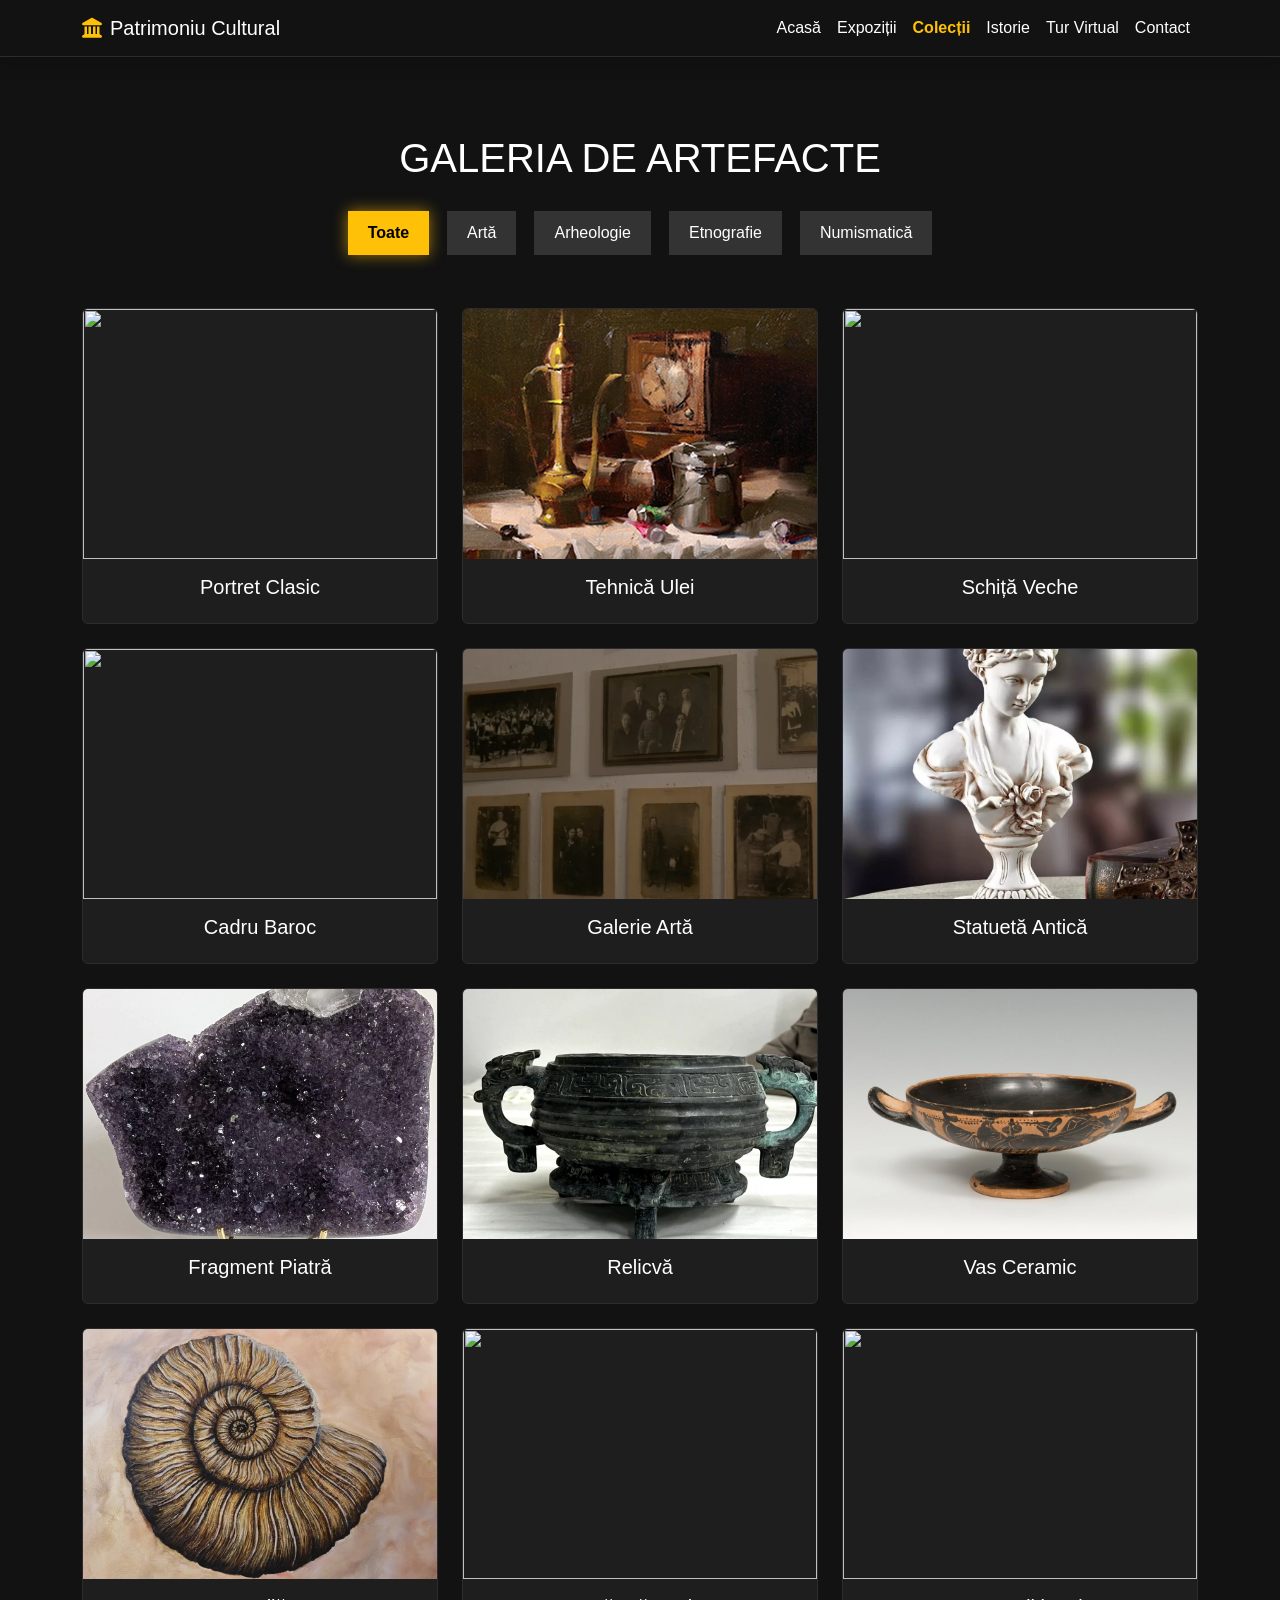
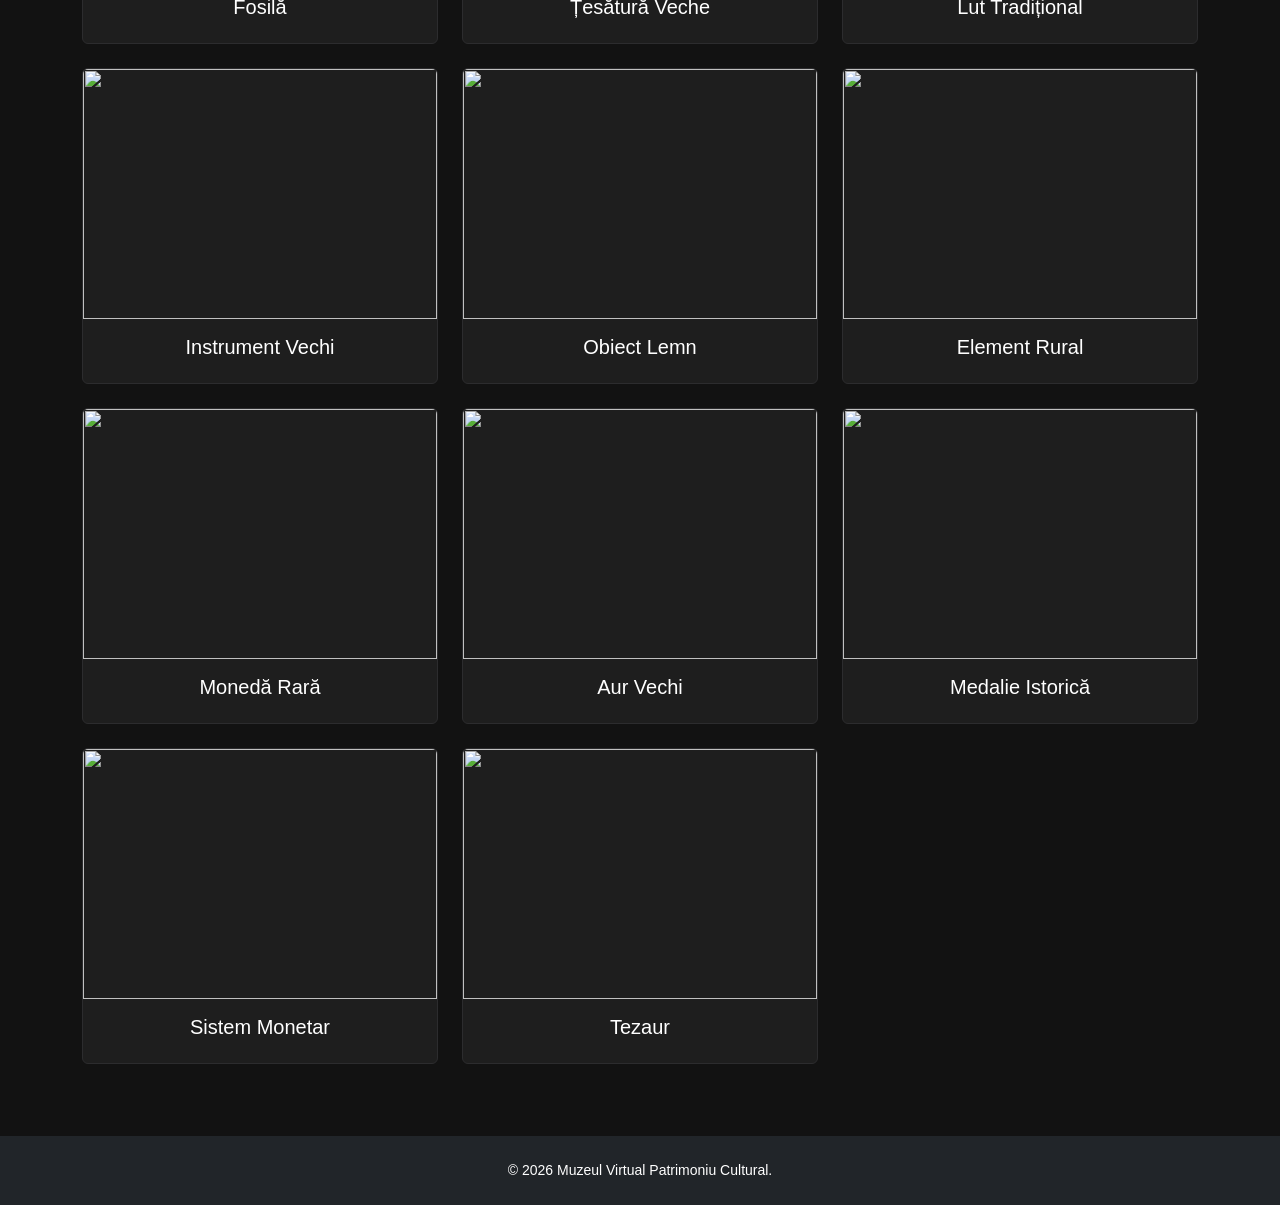
==== collections.html @ 8f24d9ed "Am realizat programul" ====
<!DOCTYPE html>
<html lang="ro">
<head>
    <meta charset="UTF-8">
    <meta name="viewport" content="width=device-width, initial-scale=1.0">
    <title>Colecții | Muzeul Virtual</title>
    <link href="https://cdn.jsdelivr.net/npm/bootstrap@5.3.3/dist/css/bootstrap.min.css" rel="stylesheet">
    <link rel="stylesheet" href="https://cdnjs.cloudflare.com/ajax/libs/font-awesome/6.5.1/css/all.min.css">
    <link rel="stylesheet" href="css/css.css">
</head>
<body>

    <nav class="navbar navbar-expand-lg navbar-dark fixed-top shadow">
        <div class="container">
            <a class="navbar-brand" href="index.html"><i class="fa-solid fa-landmark me-2 text-warning"></i>Patrimoniu Cultural</a>
            <button class="navbar-toggler" type="button" data-bs-toggle="collapse" data-bs-target="#navbarNav"><span class="navbar-toggler-icon"></span></button>
            <div class="collapse navbar-collapse" id="navbarNav">
                <ul class="navbar-nav ms-auto">
                    <li class="nav-item"><a class="nav-link" href="index.html">Acasă</a></li>
                    <li class="nav-item"><a class="nav-link" href="exhibitions.html">Expoziții</a></li>
                    <li class="nav-item"><a class="nav-link active" href="collections.html">Colecții</a></li>
                    <li class="nav-item"><a class="nav-link" href="history.html">Istorie</a></li>
                    <li class="nav-item"><a class="nav-link" href="virtual-tour.html">Tur Virtual</a></li>
                    <li class="nav-item"><a class="nav-link" href="contact.html">Contact</a></li>
                </ul>
            </div>
        </div>
    </nav>

    <main style="margin-top: 110px;">
        <div class="container py-4">
            <h1 class="text-center mb-4 text-uppercase" style="color: var(--bordo);">Galeria de Artefacte</h1>
            
            <div class="d-flex justify-content-center flex-wrap gap-2 mb-5">
    <button class="filter-btn active" data-filter="all">Toate</button>
    <button class="filter-btn" data-filter="arta">Artă</button>
    <button class="filter-btn" data-filter="arheologie">Arheologie</button>
    <button class="filter-btn" data-filter="etnografie">Etnografie</button>
    <button class="filter-btn" data-filter="numismatica">Numismatică</button>
</div>

<div class="row g-4" id="gallery">
    <div class="col-md-4 gallery-item arta"><div class="card"><img src="https://images.unsplash.com/photo-1577720580479-7d839d829c73?w=400&h=300&fit=crop" class="card-img-top"><div class="card-body text-center"><h5>Portret Clasic</h5></div></div></div>
    <div class="col-md-4 gallery-item arta"><div class="card"><img src="img/16.jpg" class="card-img-top"><div class="card-body text-center"><h5>Tehnică Ulei</h5></div></div></div>
    <div class="col-md-4 gallery-item arta"><div class="card"><img src="https://images.unsplash.com/photo-1579783902614-a3fb3927b6a5?w=400&h=300&fit=crop" class="card-img-top"><div class="card-body text-center"><h5>Schiță Veche</h5></div></div></div>
    <div class="col-md-4 gallery-item arta"><div class="card"><img src="https://images.unsplash.com/photo-1578301978693-85fa9c0320b9?w=400&h=300&fit=crop" class="card-img-top"><div class="card-body text-center"><h5>Cadru Baroc</h5></div></div></div>
    <div class="col-md-4 gallery-item arta"><div class="card"><img src="img/15.webp" class="card-img-top"><div class="card-body text-center"><h5>Galerie Artă</h5></div></div></div>

    <div class="col-md-4 gallery-item arheologie"><div class="card"><img src="img/17.jpeg" class="card-img-top"><div class="card-body text-center"><h5>Statuetă Antică</h5></div></div></div>
    <div class="col-md-4 gallery-item arheologie"><div class="card"><img src="img/19.webp" class="card-img-top"><div class="card-body text-center"><h5>Fragment Piatră</h5></div></div></div>
    <div class="col-md-4 gallery-item arheologie"><div class="card"><img src="img/18.webp" class="card-img-top"><div class="card-body text-center"><h5>Relicvă</h5></div></div></div>
    <div class="col-md-4 gallery-item arheologie"><div class="card"><img src="img/9.jpg" class="card-img-top"><div class="card-body text-center"><h5>Vas Ceramic</h5></div></div></div>
    <div class="col-md-4 gallery-item arheologie"><div class="card"><img src="img/20.webp" class="card-img-top"><div class="card-body text-center"><h5>Fosilă</h5></div></div></div>

    <div class="col-md-4 gallery-item etnografie"><div class="card"><img src="https://images.unsplash.com/photo-1583623025202-236402488806?w=400&h=300&fit=crop" class="card-img-top"><div class="card-body text-center"><h5>Țesătură Veche</h5></div></div></div>
    <div class="col-md-4 gallery-item etnografie"><div class="card"><img src="https://images.unsplash.com/photo-1606787366850-de6330128bfc?w=400&h=300&fit=crop" class="card-img-top"><div class="card-body text-center"><h5>Lut Tradițional</h5></div></div></div>
    <div class="col-md-4 gallery-item etnografie"><div class="card"><img src="https://images.unsplash.com/photo-1582268611958-ebfd16139ce0?w=400&h=300&fit=crop" class="card-img-top"><div class="card-body text-center"><h5>Instrument Vechi</h5></div></div></div>
    <div class="col-md-4 gallery-item etnografie"><div class="card"><img src="https://images.unsplash.com/photo-1616428453443-41c30573e045?w=400&h=300&fit=crop" class="card-img-top"><div class="card-body text-center"><h5>Obiect Lemn</h5></div></div></div>
    <div class="col-md-4 gallery-item etnografie"><div class="card"><img src="https://images.unsplash.com/photo-1600570395462-e64e59f2010c?w=400&h=300&fit=crop" class="card-img-top"><div class="card-body text-center"><h5>Element Rural</h5></div></div></div>

    <div class="col-md-4 gallery-item numismatica"><div class="card"><img src="https://images.unsplash.com/photo-1622630998477-20aa696acb05?w=400&h=300&fit=crop" class="card-img-top"><div class="card-body text-center"><h5>Monedă Rară</h5></div></div></div>
    <div class="col-md-4 gallery-item numismatica"><div class="card"><img src="https://images.unsplash.com/photo-1609599006456-3023e3e3b3e6?w=400&h=300&fit=crop" class="card-img-top"><div class="card-body text-center"><h5>Aur Vechi</h5></div></div></div>
    <div class="col-md-4 gallery-item numismatica"><div class="card"><img src="https://images.unsplash.com/photo-1624555130581-1d9cca783bc0?w=400&h=300&fit=crop" class="card-img-top"><div class="card-body text-center"><h5>Medalie Istorică</h5></div></div></div>
    <div class="col-md-4 gallery-item numismatica"><div class="card"><img src="https://images.unsplash.com/photo-1590486803833-1c97b0951662?w=400&h=300&fit=crop" class="card-img-top"><div class="card-body text-center"><h5>Sistem Monetar</h5></div></div></div>
    <div class="col-md-4 gallery-item numismatica"><div class="card"><img src="https://images.unsplash.com/photo-1604537466158-719b7970f813?w=400&h=300&fit=crop" class="card-img-top"><div class="card-body text-center"><h5>Tezaur</h5></div></div></div>
</div>
    </main>

    <footer class="bg-dark text-white text-center py-4 mt-5">
        <p class="mb-0 small">&copy; 2026 Muzeul Virtual Patrimoniu Cultural.</p>
    </footer>

    <script src="https://cdn.jsdelivr.net/npm/bootstrap@5.3.3/dist/js/bootstrap.bundle.min.js"></script>
    <script src="js/main.js"></script>
    <script src="js/gallery.js"></script>
</body>
</html>
---- css/css.css ----
/* --- SETĂRI GLOBALE DARK MODE --- */
:root {
    --bg-dark: #121212;
    --bg-card: #1e1e1e;
    --text-main: #ffffff;
    --text-muted: #8e8e93;
    --accent-gold: #ffc107;
    --border-neutral: #2c2c2e;
}

body {
    background-color: var(--bg-dark) !important;
    color: var(--text-main) !important;
    font-family: sans-serif;
}

/* --- NAVBAR --- */
.navbar {
    background-color: var(--bg-dark) !important;
    border-bottom: 1px solid var(--border-neutral) !important;
}
.navbar-brand, .nav-link { color: var(--text-main) !important; }
.nav-link.active { color: var(--accent-gold) !important; font-weight: bold; }

/* --- CARDURI ȘI ELEMENTE --- */
.card, .bg-light, .bg-white {
    background-color: var(--bg-card) !important;
    border: 1px solid var(--border-neutral) !important;
    color: var(--text-main) !important;
}

/* --- PAGINA CONTACT & FORMULAR --- */
.form-label, h1, h4, h5, h6, p, span, label, .small.text-muted { 
    color: var(--text-main) !important; 
}

.form-control {
    background-color: #2c2c2e !important;
    color: white !important;
    border: 1px solid #444 !important;
}

.btn-gold {
    background-color: var(--accent-gold) !important;
    color: #000 !important;
    font-weight: bold;
}
.btn-gold:hover { background-color: #e0a800 !important; }

/* --- TUR VIRTUAL --- */
.museum-container {
    width: 95%;
    height: 75vh;
    margin: 20px auto;
    border: 1px solid var(--border-neutral);
    border-radius: 8px;
    background-color: #000;
    overflow: hidden;
    position: relative;
}
#iframe-muzeu {
    width: 100%;
    height: 100%;
    border: none;
    display: block;
}
.text-section-title {
    margin-top: 90px;
    margin-bottom: 20px;
    text-align: center;
}

/* --- BUTOANE FILTRU (Suport pentru ambele clase folosite de tine) --- */
.btn-filter, .filter-btn {
    background-color: #333 !important;
    color: white !important;
    border: none !important;
    padding: 10px 20px !important;
    margin: 5px !important;
    transition: 0.3s !important;
}
.btn-filter.active, .filter-btn.active {
    background-color: var(--accent-gold) !important;
    color: black !important;
    font-weight: bold !important;
    box-shadow: 0 0 15px rgba(255, 193, 7, 0.6) !important;
}

/* --- FOOTER --- */
footer {
    margin-top: 200px !important; 
    padding: 40px !important;
    background-color: #000 !important;
    color: #ffffff !important;
    text-align: center !important;
}
/* --- ALINIERE POZE MUZEU --- */
.card-img-top {
    height: 250px !important;       /* Înălțime fixă pentru toate pozele */
    width: 100% !important;         /* Lățime 100% */
    object-fit: cover !important;   /* Taie surplusul fără să distorsioneze imaginea */
    object-position: center !important; /* Centrează vizual conținutul */
}

/* Opțional: Setează și înălțimea cardului pentru a fi toate egale */
.card {
    height: 100% !important;
}
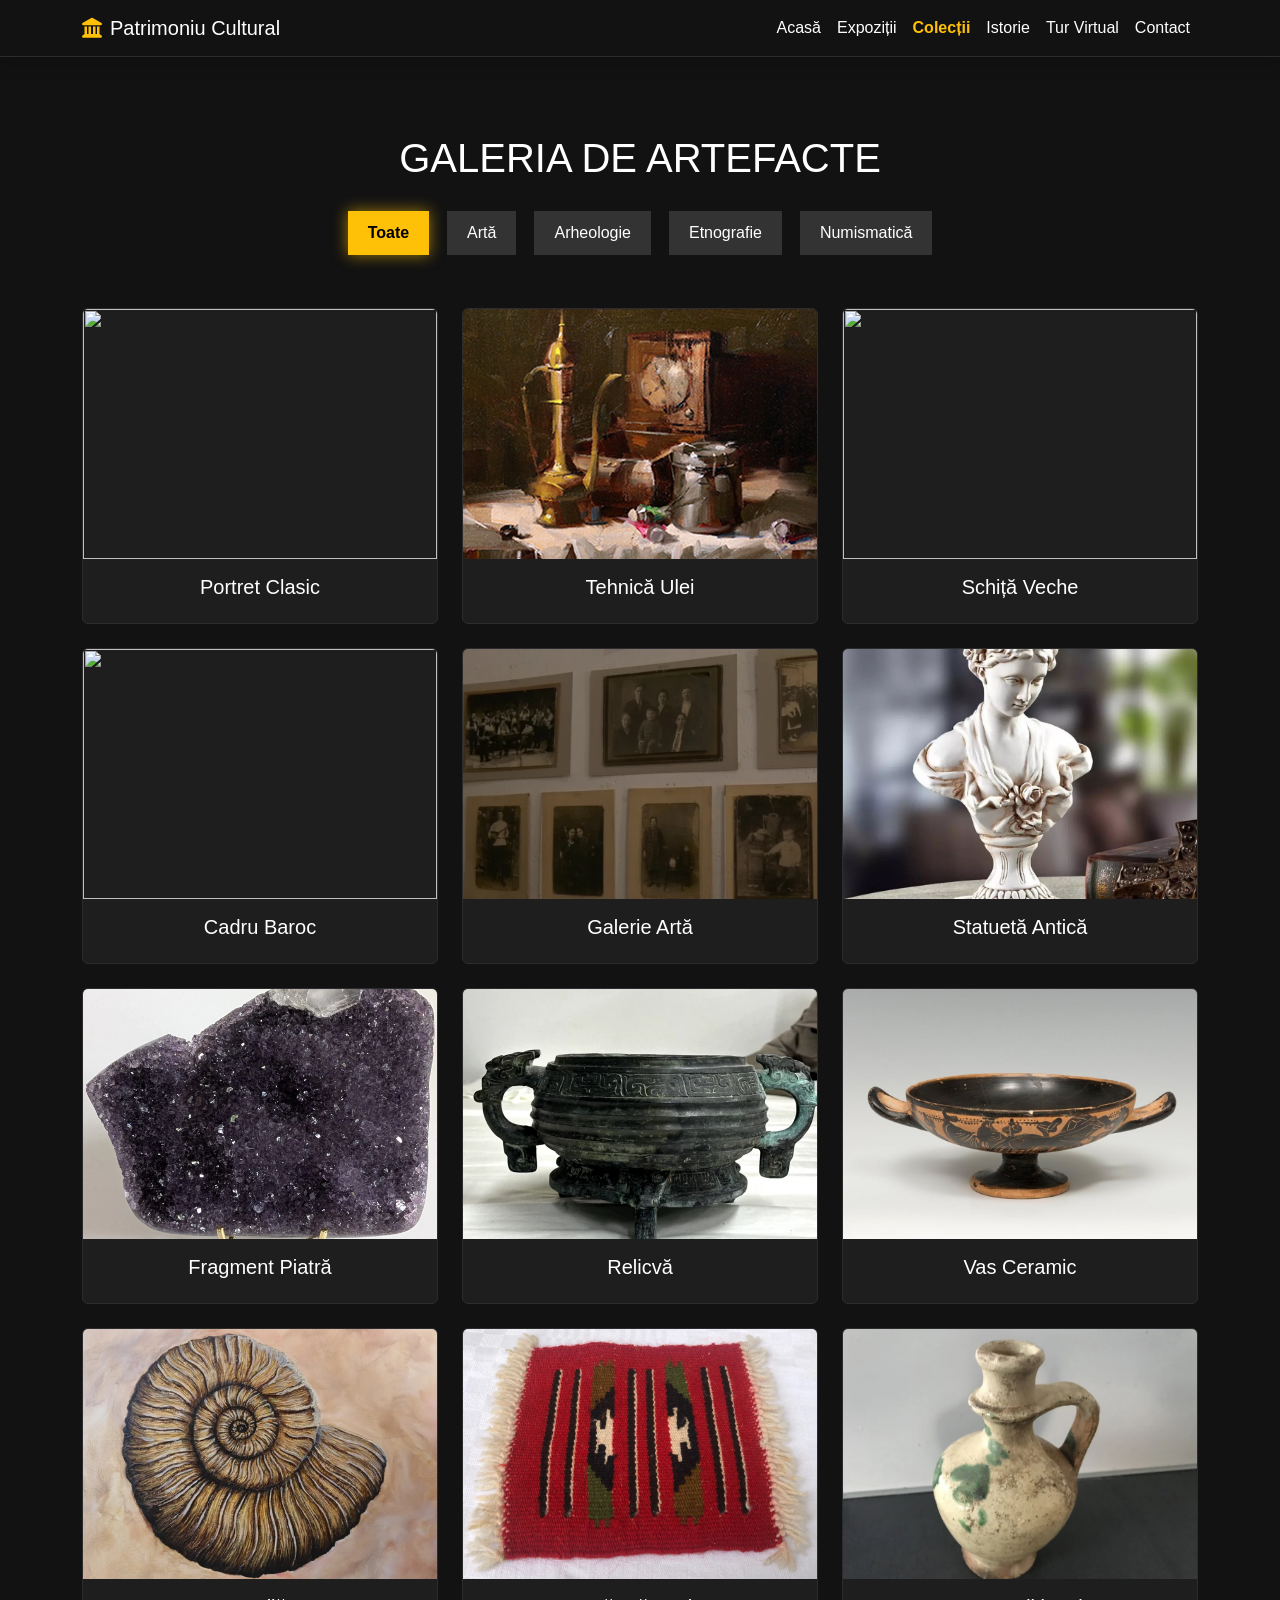
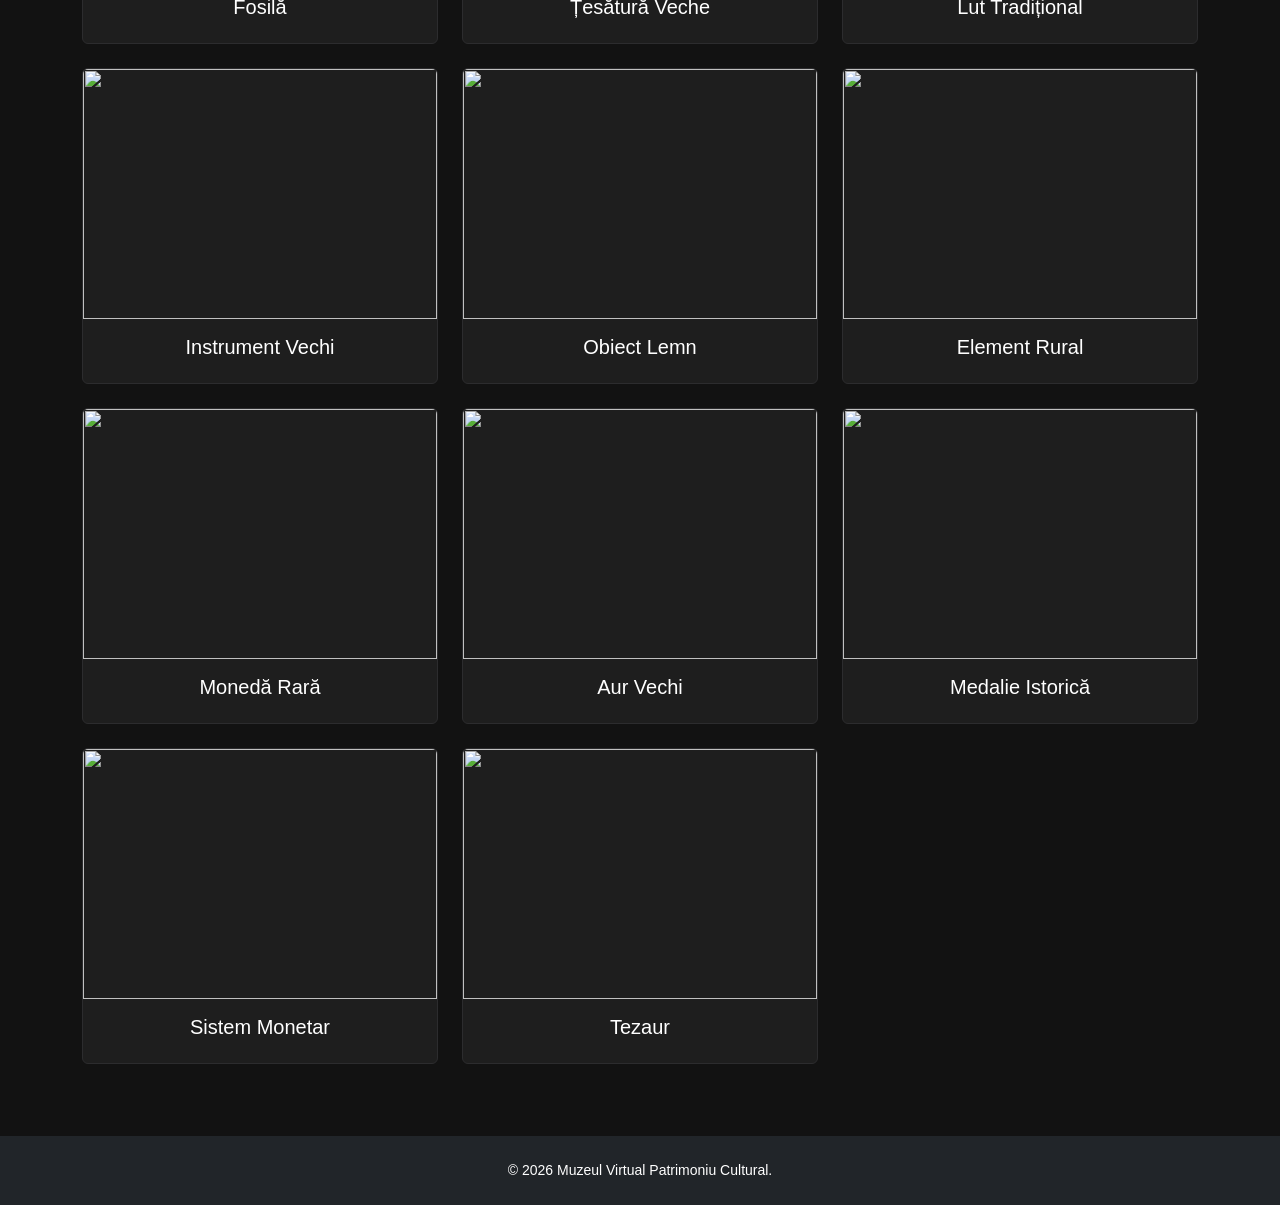
==== commit d646fdfe: "Am efectuat schimbari" ====
--- a/collections.html
+++ b/collections.html
@@ -52,8 +52,8 @@
     <div class="col-md-4 gallery-item arheologie"><div class="card"><img src="img/9.jpg" class="card-img-top"><div class="card-body text-center"><h5>Vas Ceramic</h5></div></div></div>
     <div class="col-md-4 gallery-item arheologie"><div class="card"><img src="img/20.webp" class="card-img-top"><div class="card-body text-center"><h5>Fosilă</h5></div></div></div>
 
-    <div class="col-md-4 gallery-item etnografie"><div class="card"><img src="https://images.unsplash.com/photo-1583623025202-236402488806?w=400&h=300&fit=crop" class="card-img-top"><div class="card-body text-center"><h5>Țesătură Veche</h5></div></div></div>
-    <div class="col-md-4 gallery-item etnografie"><div class="card"><img src="https://images.unsplash.com/photo-1606787366850-de6330128bfc?w=400&h=300&fit=crop" class="card-img-top"><div class="card-body text-center"><h5>Lut Tradițional</h5></div></div></div>
+    <div class="col-md-4 gallery-item etnografie"><div class="card"><img src="img/21.webp" class="card-img-top"><div class="card-body text-center"><h5>Țesătură Veche</h5></div></div></div>
+    <div class="col-md-4 gallery-item etnografie"><div class="card"><img src="img/22.webp" class="card-img-top"><div class="card-body text-center"><h5>Lut Tradițional</h5></div></div></div>
     <div class="col-md-4 gallery-item etnografie"><div class="card"><img src="https://images.unsplash.com/photo-1582268611958-ebfd16139ce0?w=400&h=300&fit=crop" class="card-img-top"><div class="card-body text-center"><h5>Instrument Vechi</h5></div></div></div>
     <div class="col-md-4 gallery-item etnografie"><div class="card"><img src="https://images.unsplash.com/photo-1616428453443-41c30573e045?w=400&h=300&fit=crop" class="card-img-top"><div class="card-body text-center"><h5>Obiect Lemn</h5></div></div></div>
     <div class="col-md-4 gallery-item etnografie"><div class="card"><img src="https://images.unsplash.com/photo-1600570395462-e64e59f2010c?w=400&h=300&fit=crop" class="card-img-top"><div class="card-body text-center"><h5>Element Rural</h5></div></div></div>
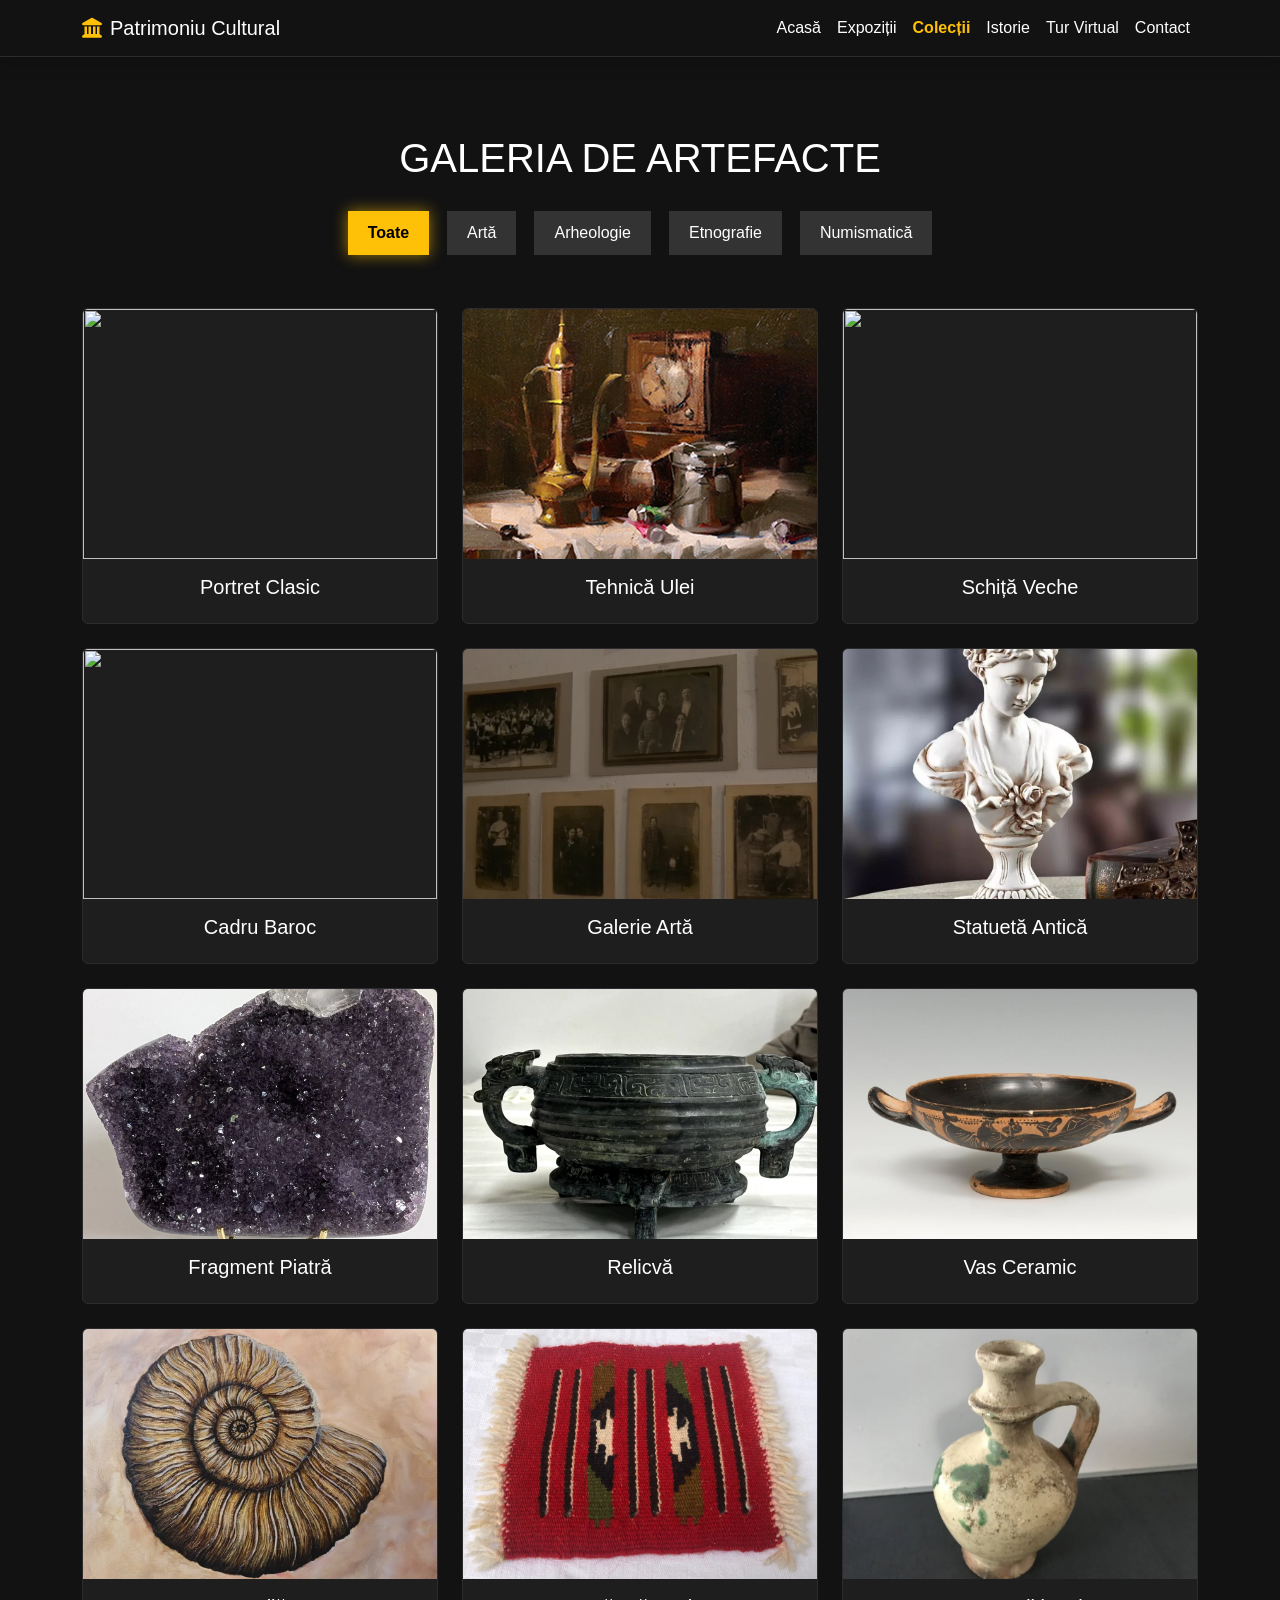
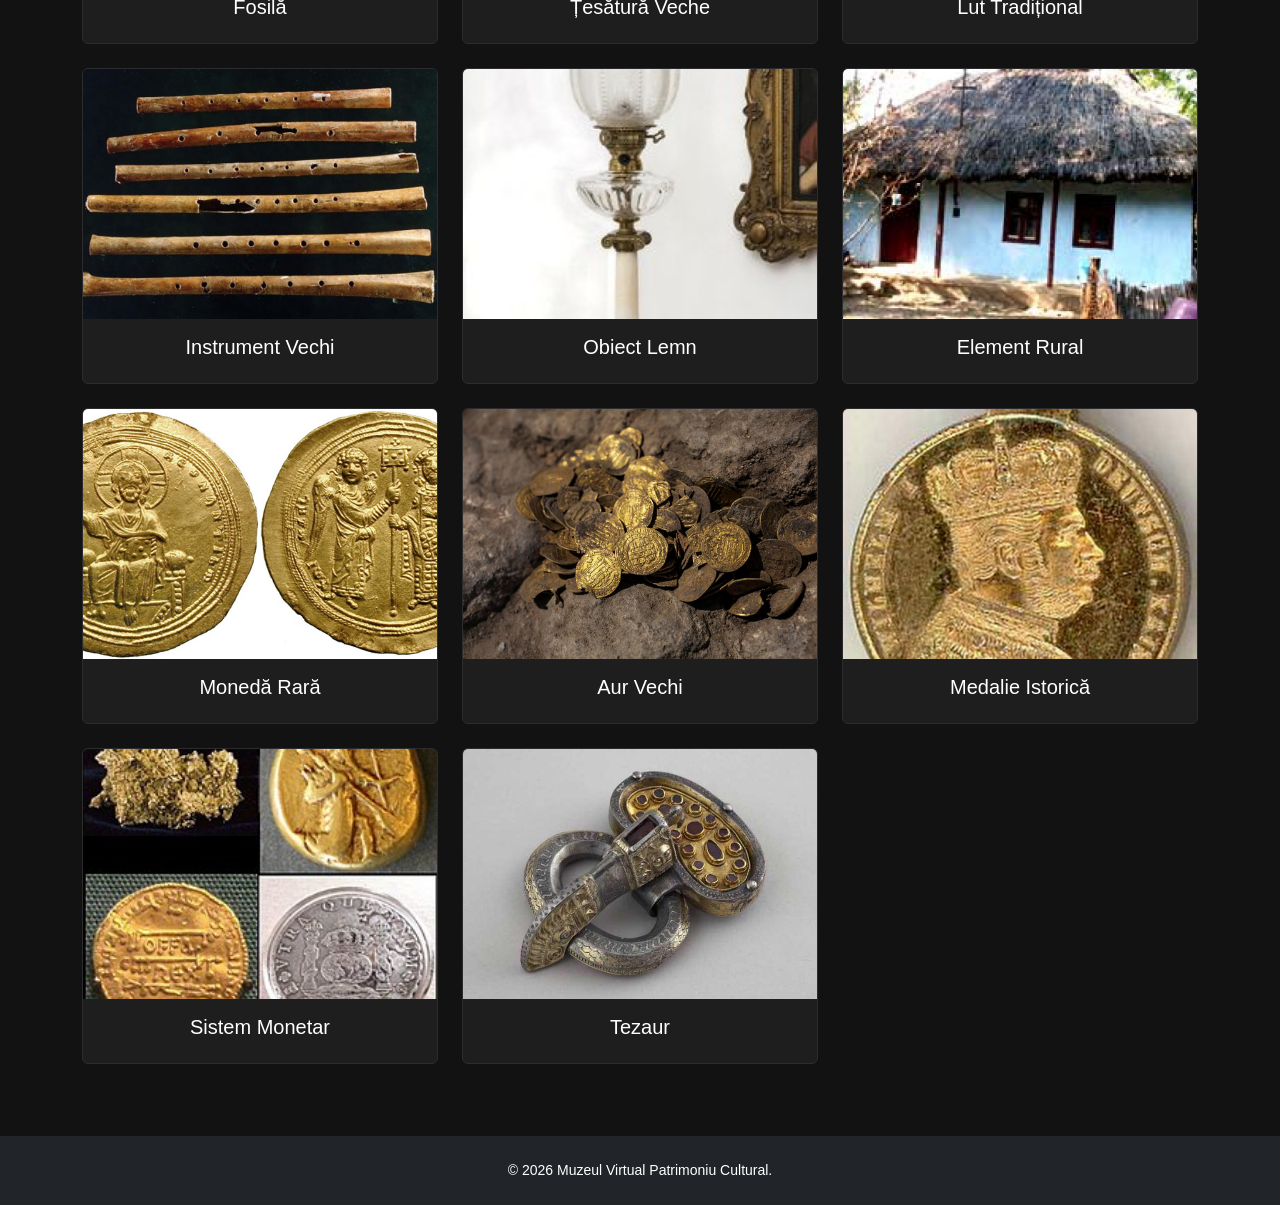
==== commit 89291845: "am efectuat schimbari" ====
--- a/collections.html
+++ b/collections.html
@@ -54,15 +54,15 @@
 
     <div class="col-md-4 gallery-item etnografie"><div class="card"><img src="img/21.webp" class="card-img-top"><div class="card-body text-center"><h5>Țesătură Veche</h5></div></div></div>
     <div class="col-md-4 gallery-item etnografie"><div class="card"><img src="img/22.webp" class="card-img-top"><div class="card-body text-center"><h5>Lut Tradițional</h5></div></div></div>
-    <div class="col-md-4 gallery-item etnografie"><div class="card"><img src="https://images.unsplash.com/photo-1582268611958-ebfd16139ce0?w=400&h=300&fit=crop" class="card-img-top"><div class="card-body text-center"><h5>Instrument Vechi</h5></div></div></div>
-    <div class="col-md-4 gallery-item etnografie"><div class="card"><img src="https://images.unsplash.com/photo-1616428453443-41c30573e045?w=400&h=300&fit=crop" class="card-img-top"><div class="card-body text-center"><h5>Obiect Lemn</h5></div></div></div>
-    <div class="col-md-4 gallery-item etnografie"><div class="card"><img src="https://images.unsplash.com/photo-1600570395462-e64e59f2010c?w=400&h=300&fit=crop" class="card-img-top"><div class="card-body text-center"><h5>Element Rural</h5></div></div></div>
+    <div class="col-md-4 gallery-item etnografie"><div class="card"><img src="img/23.jpg" class="card-img-top"><div class="card-body text-center"><h5>Instrument Vechi</h5></div></div></div>
+    <div class="col-md-4 gallery-item etnografie"><div class="card"><img src="img/24.jpg" class="card-img-top"><div class="card-body text-center"><h5>Obiect Lemn</h5></div></div></div>
+    <div class="col-md-4 gallery-item etnografie"><div class="card"><img src="img/25.jpg" class="card-img-top"><div class="card-body text-center"><h5>Element Rural</h5></div></div></div>
 
-    <div class="col-md-4 gallery-item numismatica"><div class="card"><img src="https://images.unsplash.com/photo-1622630998477-20aa696acb05?w=400&h=300&fit=crop" class="card-img-top"><div class="card-body text-center"><h5>Monedă Rară</h5></div></div></div>
-    <div class="col-md-4 gallery-item numismatica"><div class="card"><img src="https://images.unsplash.com/photo-1609599006456-3023e3e3b3e6?w=400&h=300&fit=crop" class="card-img-top"><div class="card-body text-center"><h5>Aur Vechi</h5></div></div></div>
-    <div class="col-md-4 gallery-item numismatica"><div class="card"><img src="https://images.unsplash.com/photo-1624555130581-1d9cca783bc0?w=400&h=300&fit=crop" class="card-img-top"><div class="card-body text-center"><h5>Medalie Istorică</h5></div></div></div>
-    <div class="col-md-4 gallery-item numismatica"><div class="card"><img src="https://images.unsplash.com/photo-1590486803833-1c97b0951662?w=400&h=300&fit=crop" class="card-img-top"><div class="card-body text-center"><h5>Sistem Monetar</h5></div></div></div>
-    <div class="col-md-4 gallery-item numismatica"><div class="card"><img src="https://images.unsplash.com/photo-1604537466158-719b7970f813?w=400&h=300&fit=crop" class="card-img-top"><div class="card-body text-center"><h5>Tezaur</h5></div></div></div>
+    <div class="col-md-4 gallery-item numismatica"><div class="card"><img src="img/8.jpg" class="card-img-top"><div class="card-body text-center"><h5>Monedă Rară</h5></div></div></div>
+    <div class="col-md-4 gallery-item numismatica"><div class="card"><img src="img/28.jpg" class="card-img-top"><div class="card-body text-center"><h5>Aur Vechi</h5></div></div></div>
+    <div class="col-md-4 gallery-item numismatica"><div class="card"><img src="img/27.jpg" class="card-img-top"><div class="card-body text-center"><h5>Medalie Istorică</h5></div></div></div>
+    <div class="col-md-4 gallery-item numismatica"><div class="card"><img src="img/26.jpg" class="card-img-top"><div class="card-body text-center"><h5>Sistem Monetar</h5></div></div></div>
+    <div class="col-md-4 gallery-item numismatica"><div class="card"><img src="img/1.webp" class="card-img-top"><div class="card-body text-center"><h5>Tezaur</h5></div></div></div>
 </div>
     </main>
 
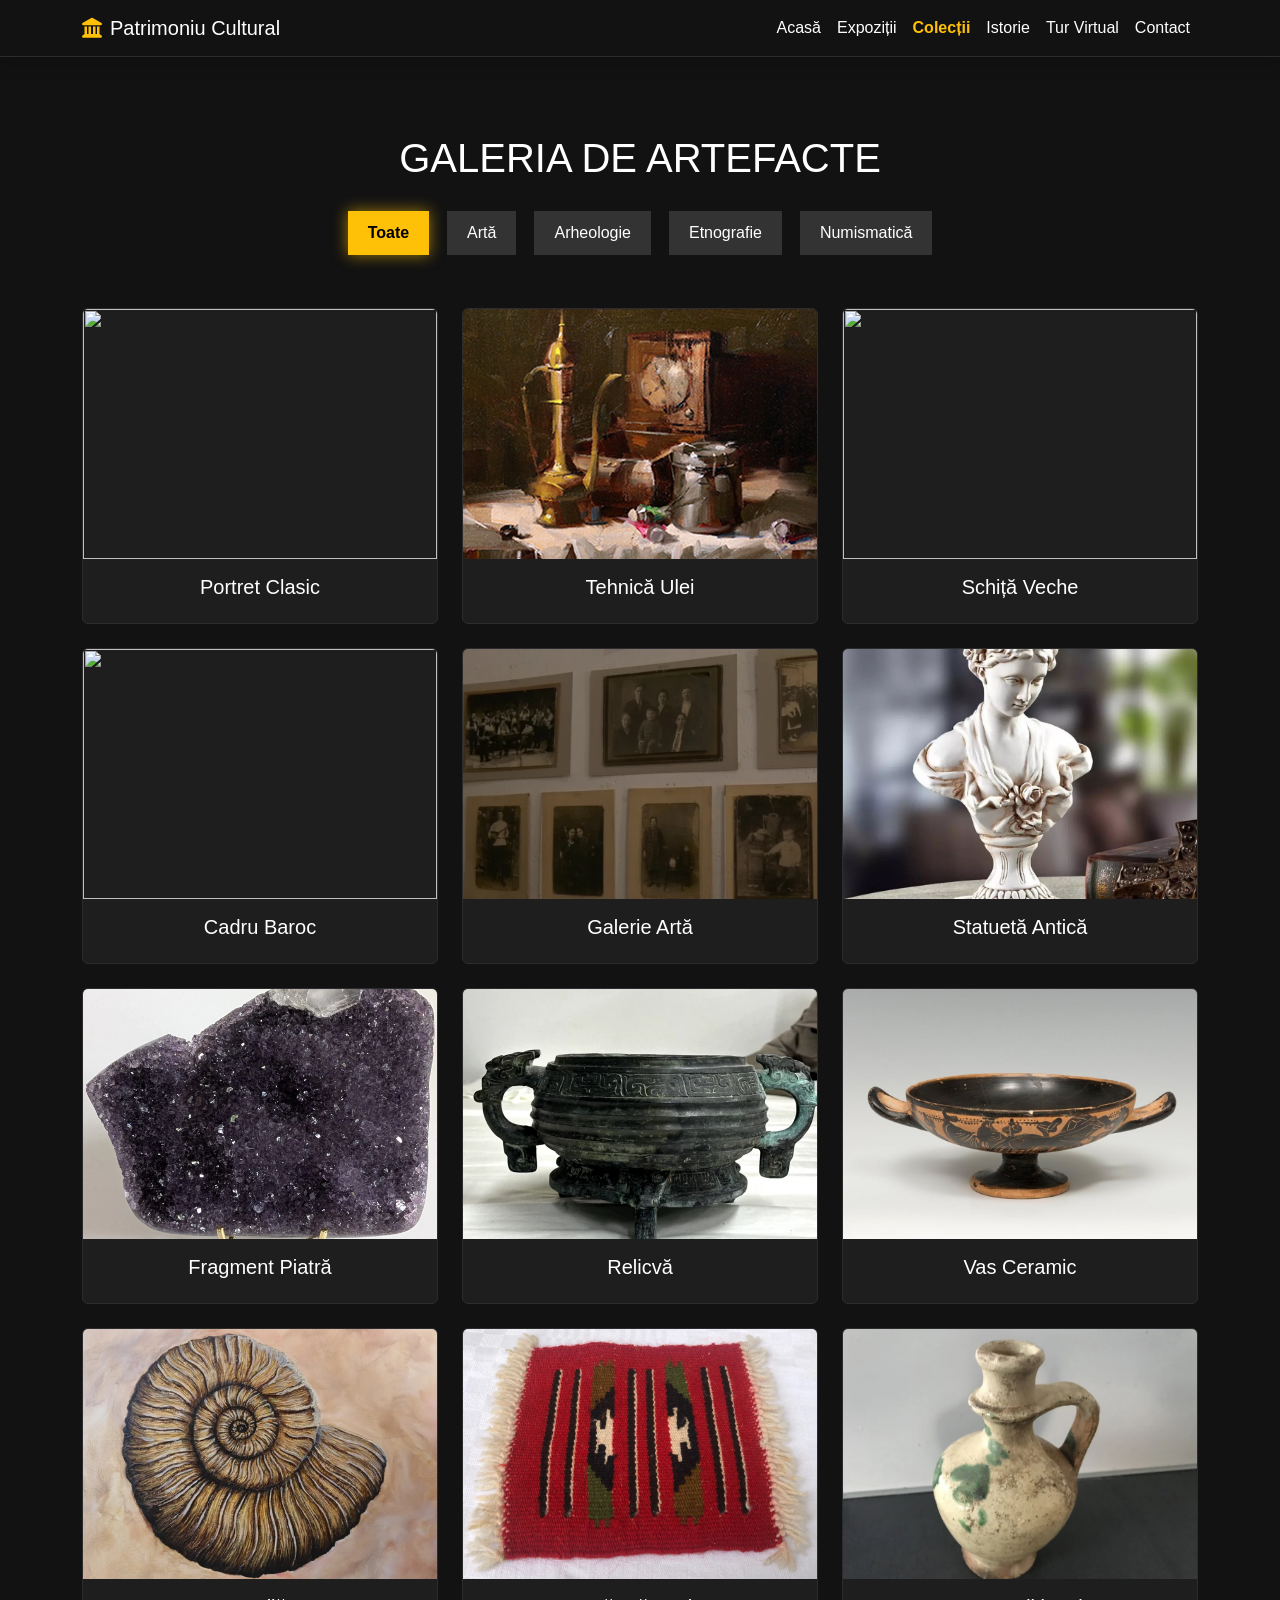
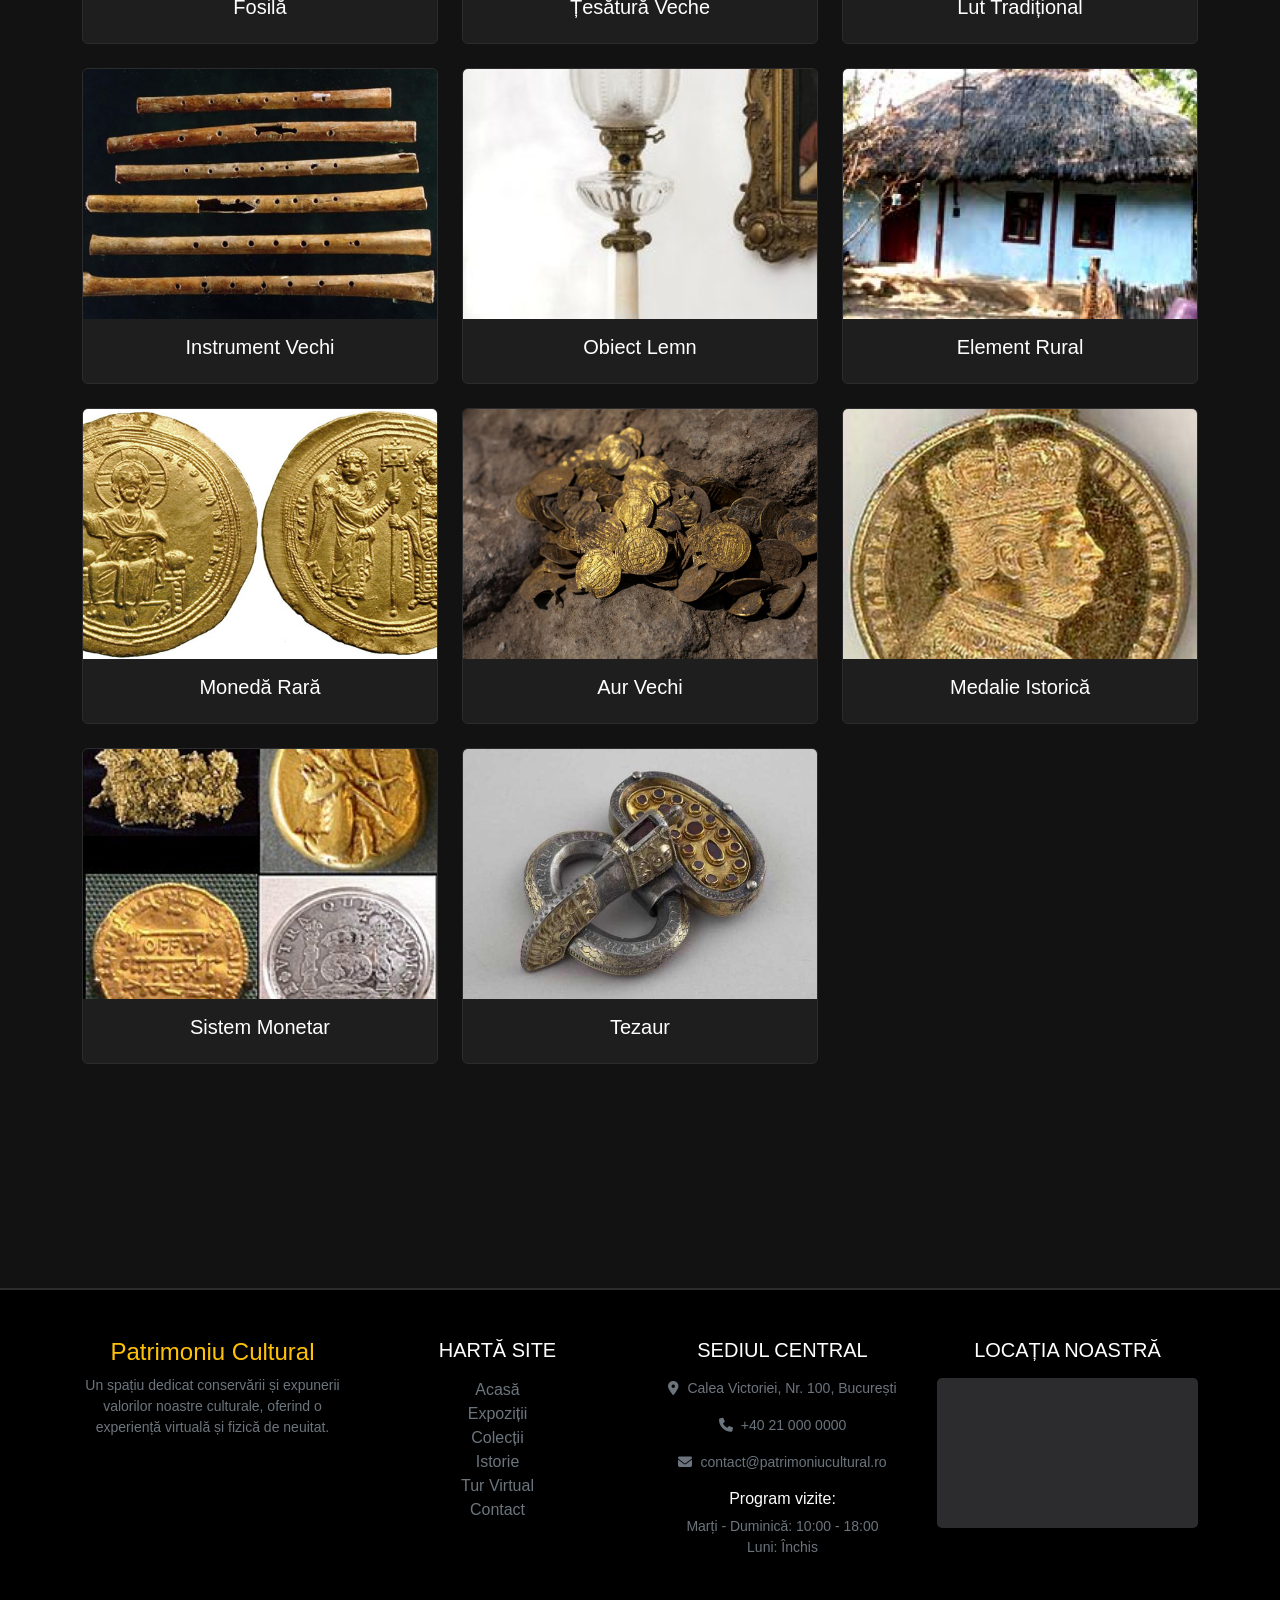
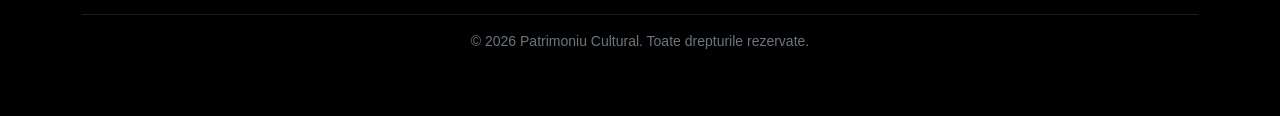
==== commit 9ee62cd4: "am facut schimbari" ====
--- a/collections.html
+++ b/collections.html
@@ -9,6 +9,7 @@
     <link rel="stylesheet" href="css/css.css">
 </head>
 <body>
+    
 
     <nav class="navbar navbar-expand-lg navbar-dark fixed-top shadow">
         <div class="container">
@@ -66,12 +67,55 @@
 </div>
     </main>
 
-    <footer class="bg-dark text-white text-center py-4 mt-5">
-        <p class="mb-0 small">&copy; 2026 Muzeul Virtual Patrimoniu Cultural.</p>
-    </footer>
+   <footer class="text-white py-5" style="background-color: #121212; border-top: 2px solid #2c2c2e; margin-top: 50px;">
+    <div class="container">
+        <div class="row">
+            <!-- Coloana 1: Logo și Descriere -->
+            <div class="col-md-3 mb-4">
+                <h4 class="text-warning">Patrimoniu Cultural</h4>
+                <p class="small text-secondary">Un spațiu dedicat conservării și expunerii valorilor noastre culturale, oferind o experiență virtuală și fizică de neuitat.</p>
+            </div>
+
+            <!-- Coloana 2: Harta Site -->
+            <div class="col-md-3 mb-4">
+                <h5 class="mb-3">HARTĂ SITE</h5>
+                <ul class="list-unstyled">
+                    <li><a href="index.html" class="text-decoration-none text-secondary">Acasă</a></li>
+                    <li><a href="exhibitions.html" class="text-decoration-none text-secondary">Expoziții</a></li>
+                    <li><a href="collections.html" class="text-decoration-none text-secondary">Colecții</a></li>
+                    <li><a href="history.html" class="text-decoration-none text-secondary">Istorie</a></li>
+                    <li><a href="virtual-tour.html" class="text-decoration-none text-secondary">Tur Virtual</a></li>
+                    <li><a href="contact.html" class="text-decoration-none text-secondary">Contact</a></li>
+                </ul>
+            </div>
+
+            <!-- Coloana 3: Informații conform image_09a301.png -->
+            <div class="col-md-3 mb-4">
+                <h5 class="mb-3">SEDIUL CENTRAL</h5>
+                <p class="text-secondary small"><i class="fa-solid fa-location-dot me-2"></i>Calea Victoriei, Nr. 100, București</p>
+                <p class="text-secondary small"><i class="fa-solid fa-phone me-2"></i>+40 21 000 0000</p>
+                <p class="text-secondary small"><i class="fa-solid fa-envelope me-2"></i>contact@patrimoniucultural.ro</p>
+                <h6 class="mt-3">Program vizite:</h6>
+                <p class="text-secondary small">Marți - Duminică: 10:00 - 18:00<br>Luni: Închis</p>
+            </div>
+
+            <!-- Coloana 4: Locație -->
+            <div class="col-md-3">
+                <h5 class="mb-3">LOCAȚIA NOASTRĂ</h5>
+                <div style="width: 100%; height: 150px; background-color: #2c2c2e; border-radius: 5px;">
+                    <!-- Aici pui iframe-ul tău de la Google Maps -->
+                    <iframe src="https://www.google.com/maps/embed?..." width="100%" height="100%" style="border:0;" allowfullscreen="" loading="lazy"></iframe>
+                </div>
+            </div>
+        </div>
+        <hr class="border-secondary">
+        <p class="text-center text-secondary small">&copy; 2026 Patrimoniu Cultural. Toate drepturile rezervate.</p>
+    </div>
+</footer>
 
     <script src="https://cdn.jsdelivr.net/npm/bootstrap@5.3.3/dist/js/bootstrap.bundle.min.js"></script>
     <script src="js/main.js"></script>
     <script src="js/gallery.js"></script>
 </body>
+
 </html>
